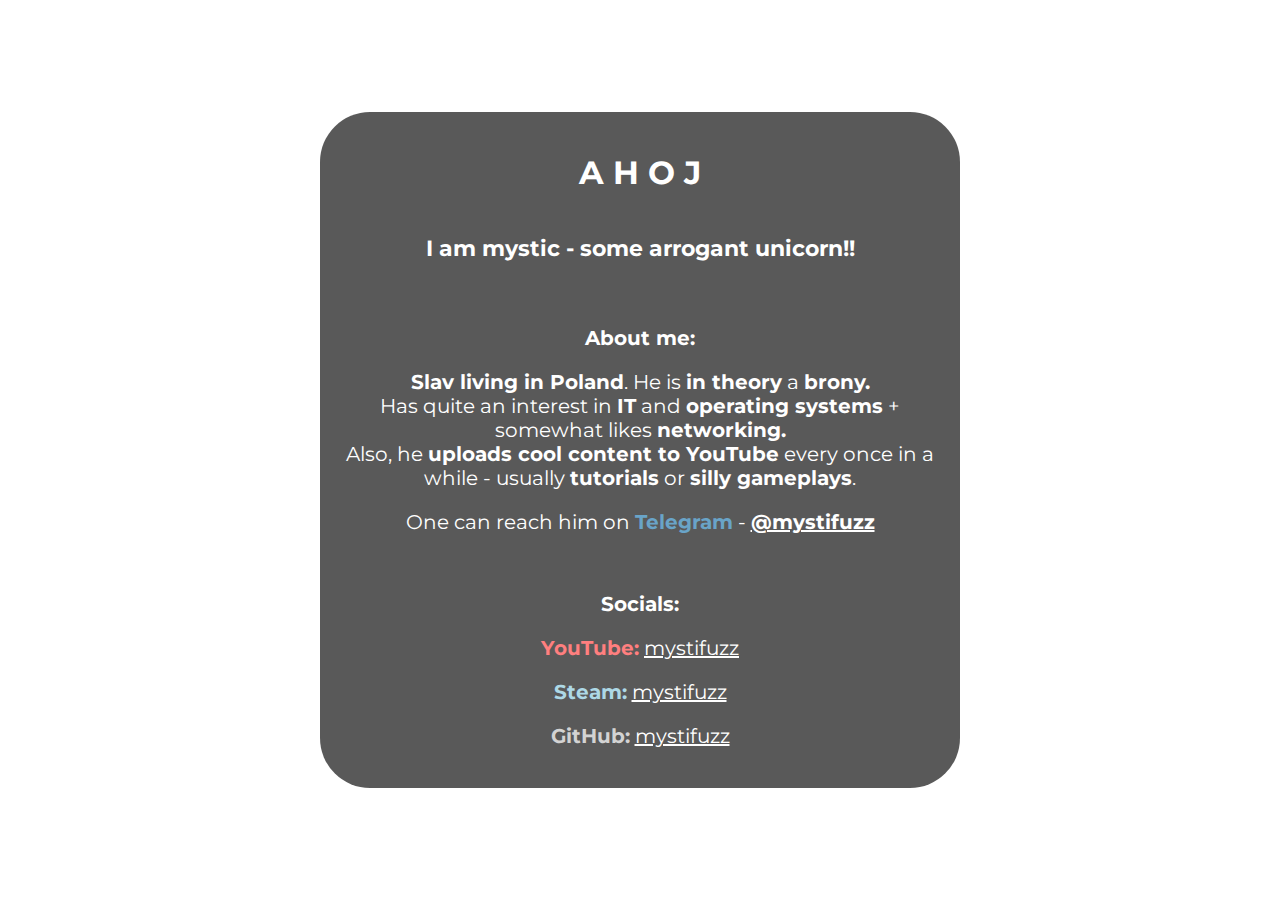
==== index.html @ 50a66535 "tekst tlo link" ====
<html>
<!DOCTYPE html>
<head>
    <meta charset="UTF-8">
    <meta name="viewport" content="width=device-width, initial-scale=1.0">
    <title>mystifuzz agenda</title>
    <link rel="stylesheet" href="style-desktop.css" id="desktop-style">
    <link rel="stylesheet" href="style-mobile.css" id="mobile-style" disabled>
    <link href="https://fonts.googleapis.com/css2?family=Montserrat&display=swap" rel="stylesheet">
</head>
<body>
    <script src="mobile.js"></script>
<div class="pudlo">
    <center><h1>A H O J</h1>
        <div id="text-container" class="text-container">
            <p id="animated-text">I am mystic - some arrogant unicorn!!</p>
        </div>
        <br>
        <p class="opis"><b>About me:</b></p>
	<p class="opis"><b>Slav living in Poland</b>. He is <b>in theory</b> a <b>brony.</b><br>Has quite an interest in <b>IT</b> and <b>operating systems</b> + somewhat likes <b>networking.</b><br>Also, he <b>uploads cool content to YouTube</b> every once in a while - usually <b>tutorials</b> or <b>silly gameplays</b>.</p>
        <p class="opis">One can reach him on <b><span style="color: #69a4c8;">Telegram</span></b> - <b><a href="https://t.me/mystifuzz" target="_blank">@mystifuzz</a></b></p>
        <br>
        <p class="opis"><b>Socials:</b></p>
        <p class="opis" style="color: #FF7F7F"><b>YouTube:</b> <a href="https://www.youtube.com/channel/UCefbxGk_YzdUBvA6-lx_kAQ" target="_blank">mystifuzz</a>
        <p class="opis" style="color: #ADD8E6"><b>Steam:</b> <a href="https://steamcommunity.com/id/mystifuzz" target="_blank">mystifuzz</a>
        <p class="opis" style="color: lightgray"><b>GitHub:</b> <a href="https://github.com/mystifuzz" target="_blank">mystifuzz</a>
    </center>
</div>
    <script src="tekst.js"></script>
</body>
</html>
---- style-desktop.css ----
body {
  background-image: url("background/index.jpg");
  background-size: cover;
  background-repeat: no-repeat;
  margin: 0px;
  display: flex;
  justify-content: center;
  align-items: center;
  height: 100vh;
}

.pudlo {
  background-color: rgba(0, 0, 0, 0.65);
  padding: 20px;
  border-radius: 50px;
  margin: 50px auto;
  max-width: 600px;
  min-height: 630px;
  overflow: hidden;
  text-align: center;
  position: absolute;
}

h1 {
  color: white;
  font-size: 32px;
  font-family: Montserrat, sans-serif;
}

p {
  color: white;
  font-size: 22px;
  font-family: Montserrat, sans-serif;
  opacity: 0;
  transition: opacity 1.5s ease-in-out;
  font-weight: bold
}

a {
  color: white;
  text-decoration: underline;
}

.opis {
  opacity: 1;
  font-size: 20px;
  font-family: Montserrat, sans-serif;
  font-weight: normal

}

.text-container {
  height: 75px;
  overflow: hidden;
}
---- style-mobile.css ----
body {
  background-image: url("background/index.jpg");
  background-size: cover;
  background-repeat: no-repeat;
  margin: 0px;
}

.pudlo {
  background-color: rgba(0, 0, 0, 0.65);
  padding: 20px;
  border-radius: 50px;
  margin: 50px auto;
  max-width: 600px;
  min-height: 630px;
  overflow: hidden;
}

h1 {
  color: white;
  font-size: 32px;
  font-family: Montserrat, sans-serif;
}

p {
  color: white;
  font-size: 22px;
  font-family: Montserrat, sans-serif;
  opacity: 0;
  transition: opacity 1.5s ease-in-out;
  font-weight: bold
}

a {
  color: white;
  text-decoration: underline;
}

.opis {
  opacity: 1;
  font-size: 20px;
  font-family: Montserrat, sans-serif;
  font-weight: normal

}

.text-container {
  height: 75px;
  overflow: hidden;
}
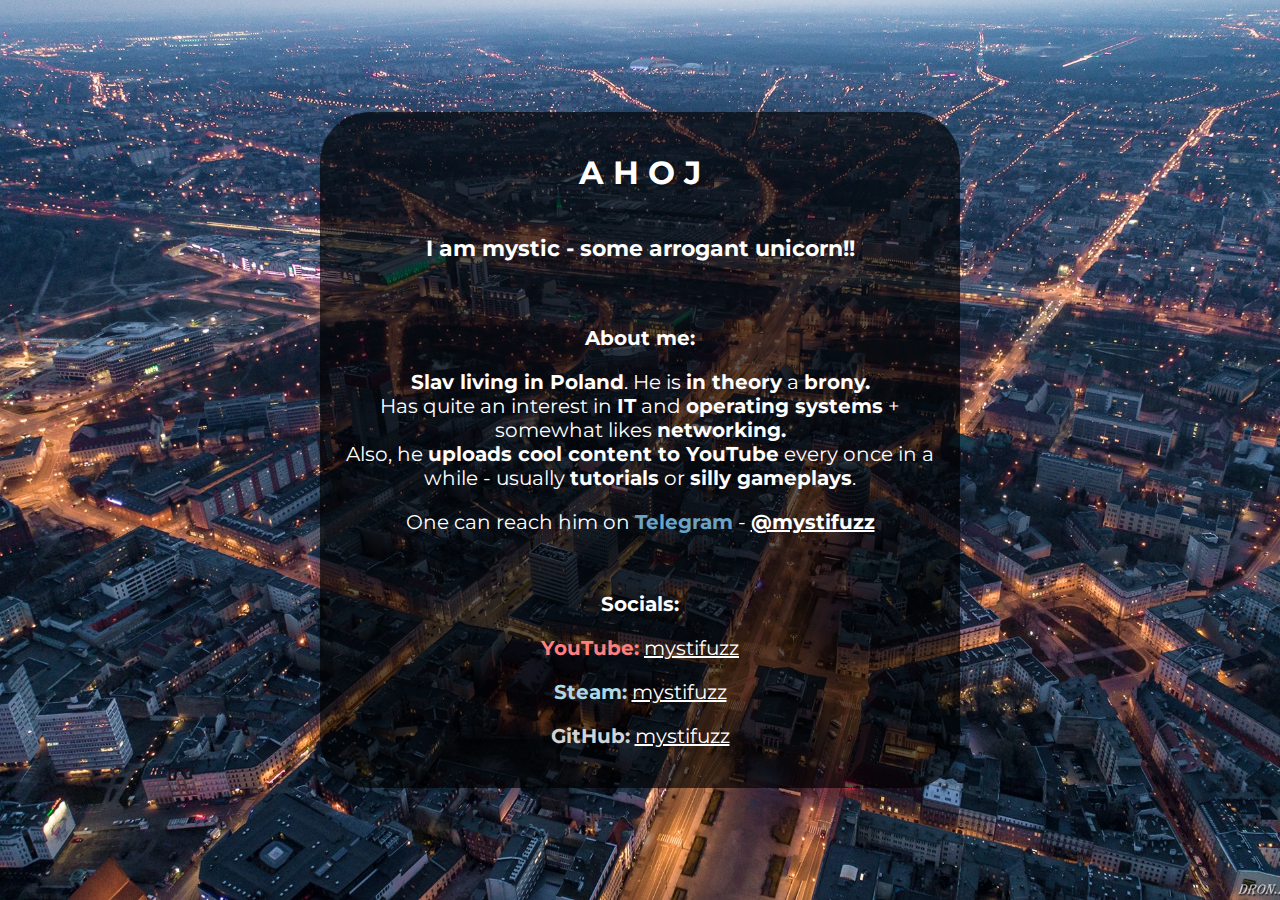
==== commit fe118c8b: "loteria ;)" ====
--- a/index.html
+++ b/index.html
@@ -9,6 +9,7 @@
     <link href="https://fonts.googleapis.com/css2?family=Montserrat&display=swap" rel="stylesheet">
 </head>
 <body>
+    <script src="lotto.js"></script>
     <script src="mobile.js"></script>
 <div class="pudlo">
     <center><h1>A H O J</h1>
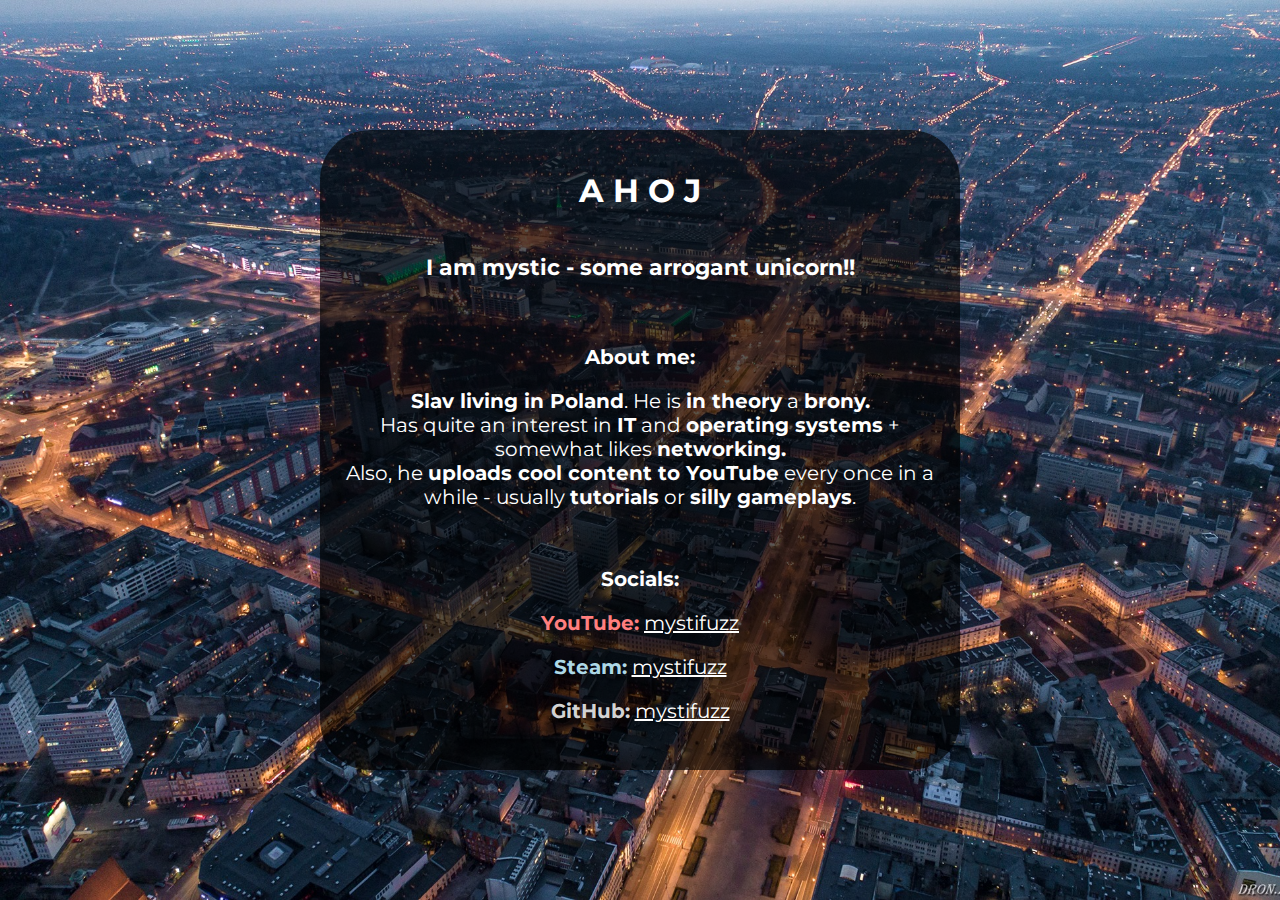
==== commit 103ee730: "No Telegram" ====
--- a/index.html
+++ b/index.html
@@ -18,8 +18,7 @@
         </div>
         <br>
         <p class="opis"><b>About me:</b></p>
-	<p class="opis"><b>Slav living in Poland</b>. He is <b>in theory</b> a <b>brony.</b><br>Has quite an interest in <b>IT</b> and <b>operating systems</b> + somewhat likes <b>networking.</b><br>Also, he <b>uploads cool content to YouTube</b> every once in a while - usually <b>tutorials</b> or <b>silly gameplays</b>.</p>
-        <p class="opis">One can reach him on <b><span style="color: #69a4c8;">Telegram</span></b> - <b><a href="https://t.me/mystifuzz" target="_blank">@mystifuzz</a></b></p>
+	<p class="opis"><b>Slav living in Poland</b>. He is <b>in theory</b> a <b>brony.</b><br>Has quite an interest in <b>IT</b> and <b>operating systems</b> + somewhat likes <b>networking.</b><br>Also, he <b>uploads cool content to YouTube</b> every once in a while - usually <b>tutorials</b> or <b>silly gameplays</b>.</p> 
         <br>
         <p class="opis"><b>Socials:</b></p>
         <p class="opis" style="color: #FF7F7F"><b>YouTube:</b> <a href="https://www.youtube.com/channel/UCefbxGk_YzdUBvA6-lx_kAQ" target="_blank">mystifuzz</a>
--- a/style-desktop.css
+++ b/style-desktop.css
@@ -15,7 +15,7 @@
   border-radius: 50px;
   margin: 50px auto;
   max-width: 600px;
-  min-height: 630px;
+  min-height: 600px;
   overflow: hidden;
   text-align: center;
   position: absolute;
--- a/style-mobile.css
+++ b/style-mobile.css
@@ -11,7 +11,7 @@
   border-radius: 50px;
   margin: 50px auto;
   max-width: 600px;
-  min-height: 630px;
+  min-height: 600px;
   overflow: hidden;
 }
 
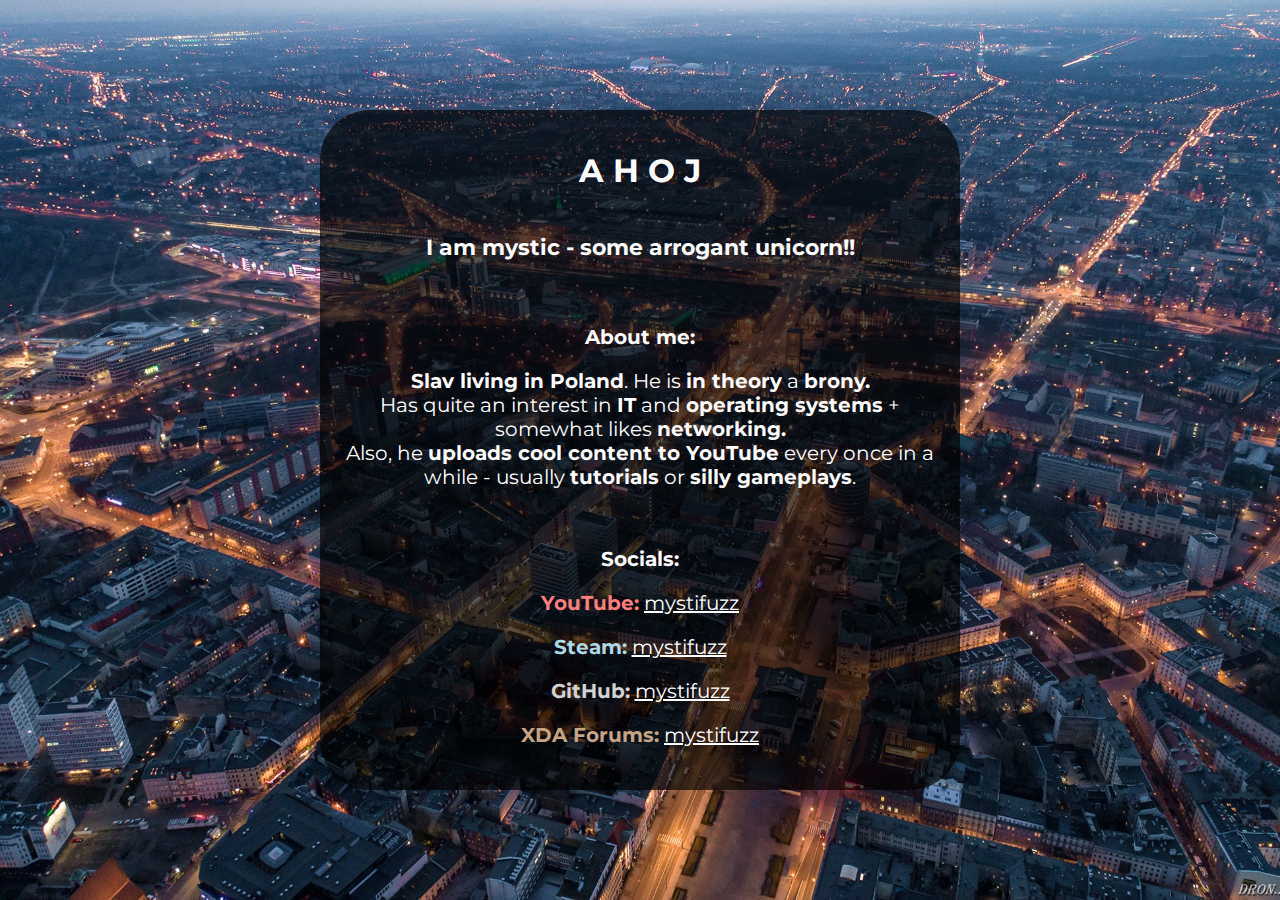
==== commit e498cc00: "nowy odnosnik - XDA" ====
--- a/index.html
+++ b/index.html
@@ -24,6 +24,7 @@
         <p class="opis" style="color: #FF7F7F"><b>YouTube:</b> <a href="https://www.youtube.com/channel/UCefbxGk_YzdUBvA6-lx_kAQ" target="_blank">mystifuzz</a>
         <p class="opis" style="color: #ADD8E6"><b>Steam:</b> <a href="https://steamcommunity.com/id/mystifuzz" target="_blank">mystifuzz</a>
         <p class="opis" style="color: lightgray"><b>GitHub:</b> <a href="https://github.com/mystifuzz" target="_blank">mystifuzz</a>
+	<p class="opis" style="color: #C4A484"><b>XDA Forums:</b> <a href="https://xdaforums.com/m/mystifuzz.11814803" target="_blank">mystifuzz</a>
     </center>
 </div>
     <script src="tekst.js"></script>
--- a/style-desktop.css
+++ b/style-desktop.css
@@ -15,7 +15,7 @@
   border-radius: 50px;
   margin: 50px auto;
   max-width: 600px;
-  min-height: 600px;
+  min-height: 640px;
   overflow: hidden;
   text-align: center;
   position: absolute;
--- a/style-mobile.css
+++ b/style-mobile.css
@@ -11,7 +11,7 @@
   border-radius: 50px;
   margin: 50px auto;
   max-width: 600px;
-  min-height: 600px;
+  min-height: 640px;
   overflow: hidden;
 }
 
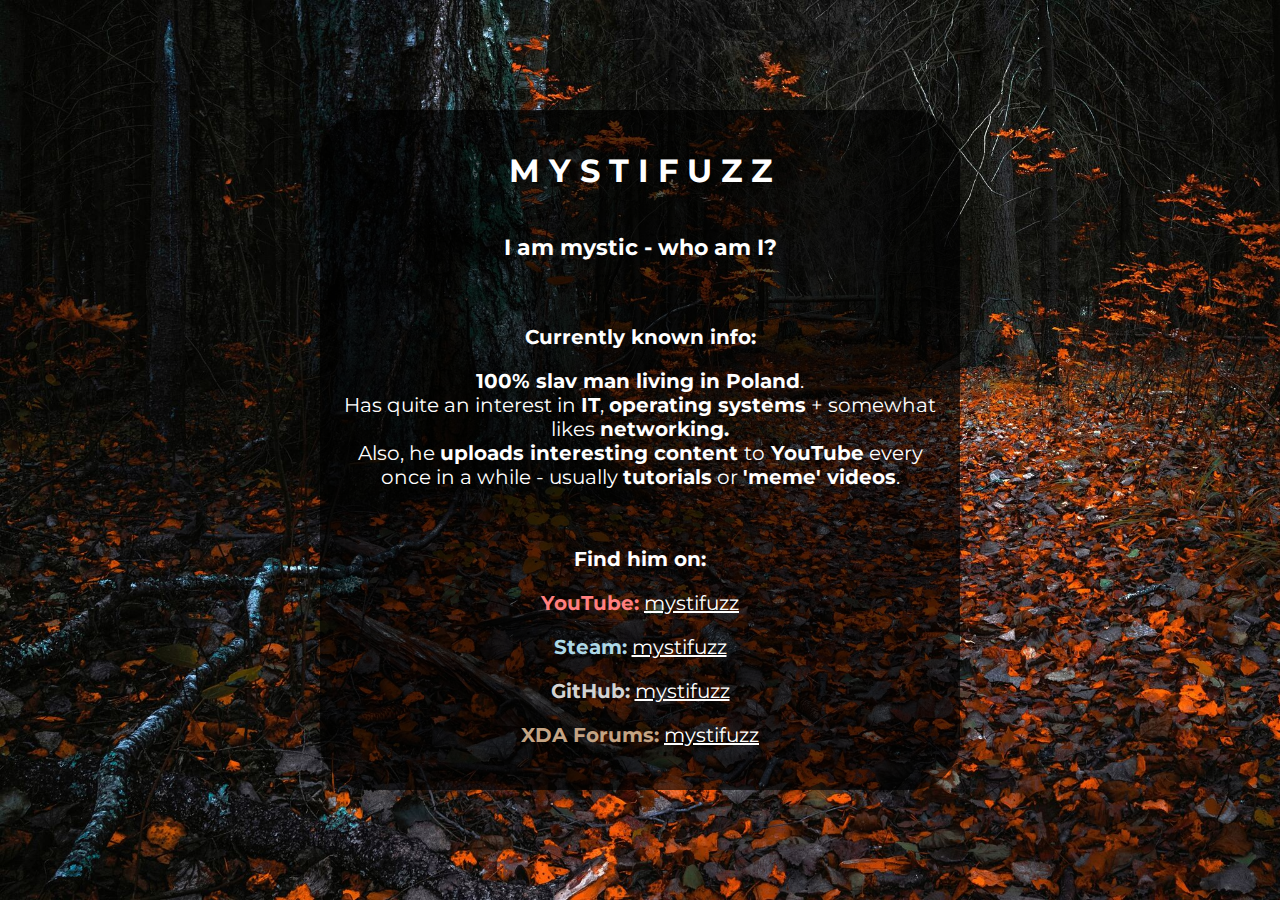
==== commit 698d6bf9: "Listopadowe odswiezenie" ====
--- a/index.html
+++ b/index.html
@@ -12,15 +12,15 @@
     <script src="lotto.js"></script>
     <script src="mobile.js"></script>
 <div class="pudlo">
-    <center><h1>A H O J</h1>
+    <center><h1>M Y S T I F U Z Z</h1>
         <div id="text-container" class="text-container">
             <p id="animated-text">I am mystic - some arrogant unicorn!!</p>
         </div>
         <br>
-        <p class="opis"><b>About me:</b></p>
-	<p class="opis"><b>Slav living in Poland</b>. He is <b>in theory</b> a <b>brony.</b><br>Has quite an interest in <b>IT</b> and <b>operating systems</b> + somewhat likes <b>networking.</b><br>Also, he <b>uploads cool content to YouTube</b> every once in a while - usually <b>tutorials</b> or <b>silly gameplays</b>.</p> 
+        <p class="opis"><b>Currently known info:</b></p>
+	<p class="opis"><b>100% slav man living in Poland</b>.<br>Has quite an interest in <b>IT</b>, <b>operating systems</b> + somewhat likes <b>networking.</b><br>Also, he <b>uploads interesting content </b>to<b> YouTube</b> every once in a while - usually <b>tutorials</b> or <b>'meme' videos</b>.</p>
         <br>
-        <p class="opis"><b>Socials:</b></p>
+        <p class="opis"><b>Find him on:</b></p>
         <p class="opis" style="color: #FF7F7F"><b>YouTube:</b> <a href="https://www.youtube.com/channel/UCefbxGk_YzdUBvA6-lx_kAQ" target="_blank">mystifuzz</a>
         <p class="opis" style="color: #ADD8E6"><b>Steam:</b> <a href="https://steamcommunity.com/id/mystifuzz" target="_blank">mystifuzz</a>
         <p class="opis" style="color: lightgray"><b>GitHub:</b> <a href="https://github.com/mystifuzz" target="_blank">mystifuzz</a>
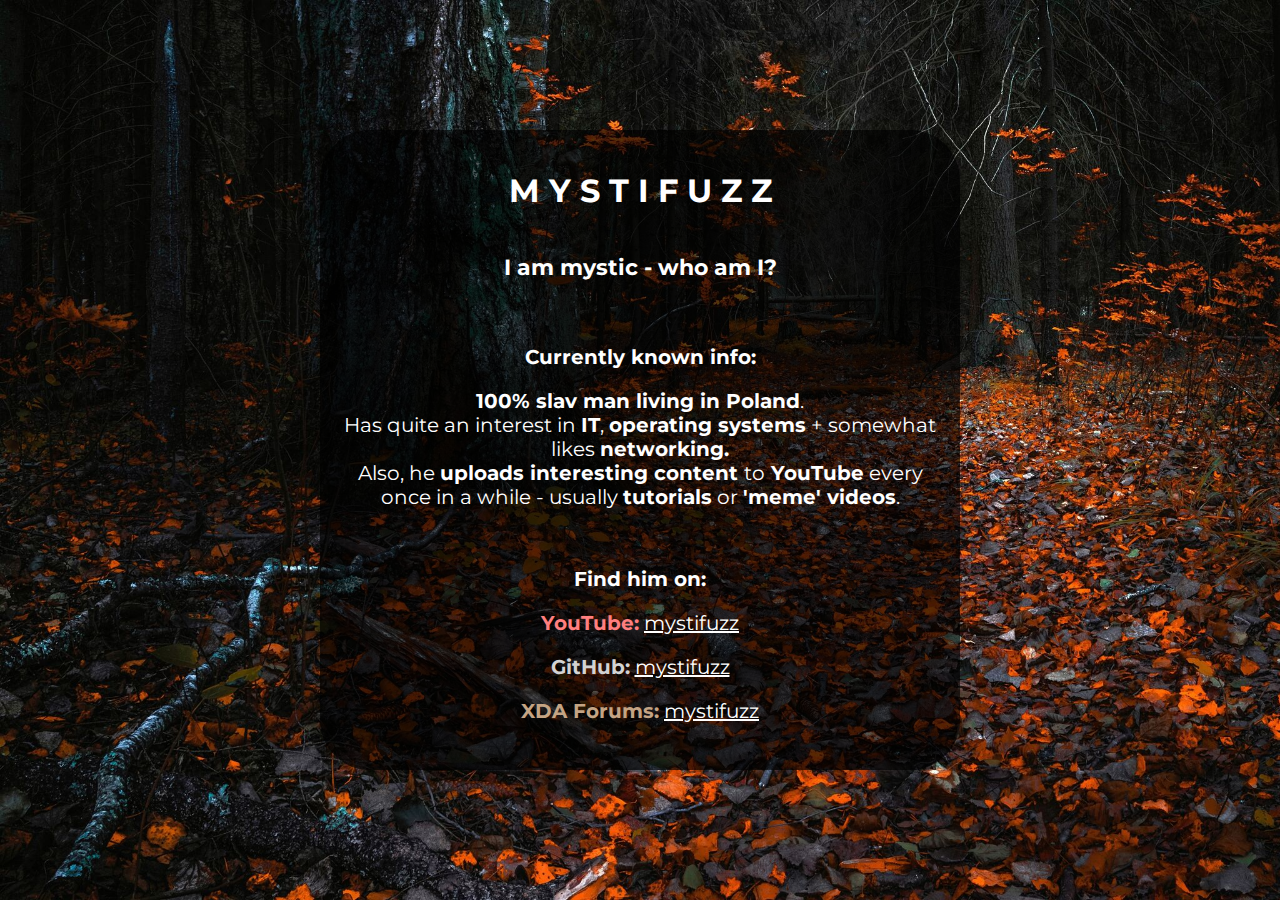
==== commit b8d66832: "nie ma steam" ====
--- a/index.html
+++ b/index.html
@@ -9,7 +9,6 @@
     <link href="https://fonts.googleapis.com/css2?family=Montserrat&display=swap" rel="stylesheet">
 </head>
 <body>
-    <script src="lotto.js"></script>
     <script src="mobile.js"></script>
 <div class="pudlo">
     <center><h1>M Y S T I F U Z Z</h1>
@@ -22,7 +21,6 @@
         <br>
         <p class="opis"><b>Find him on:</b></p>
         <p class="opis" style="color: #FF7F7F"><b>YouTube:</b> <a href="https://www.youtube.com/channel/UCefbxGk_YzdUBvA6-lx_kAQ" target="_blank">mystifuzz</a>
-        <p class="opis" style="color: #ADD8E6"><b>Steam:</b> <a href="https://steamcommunity.com/id/mystifuzz" target="_blank">mystifuzz</a>
         <p class="opis" style="color: lightgray"><b>GitHub:</b> <a href="https://github.com/mystifuzz" target="_blank">mystifuzz</a>
 	<p class="opis" style="color: #C4A484"><b>XDA Forums:</b> <a href="https://xdaforums.com/m/mystifuzz.11814803" target="_blank">mystifuzz</a>
     </center>
--- a/style-desktop.css
+++ b/style-desktop.css
@@ -15,7 +15,7 @@
   border-radius: 50px;
   margin: 50px auto;
   max-width: 600px;
-  min-height: 640px;
+  min-height: 600px;
   overflow: hidden;
   text-align: center;
   position: absolute;
--- a/style-mobile.css
+++ b/style-mobile.css
@@ -11,7 +11,7 @@
   border-radius: 50px;
   margin: 50px auto;
   max-width: 600px;
-  min-height: 640px;
+  min-height: 600px;
   overflow: hidden;
 }
 
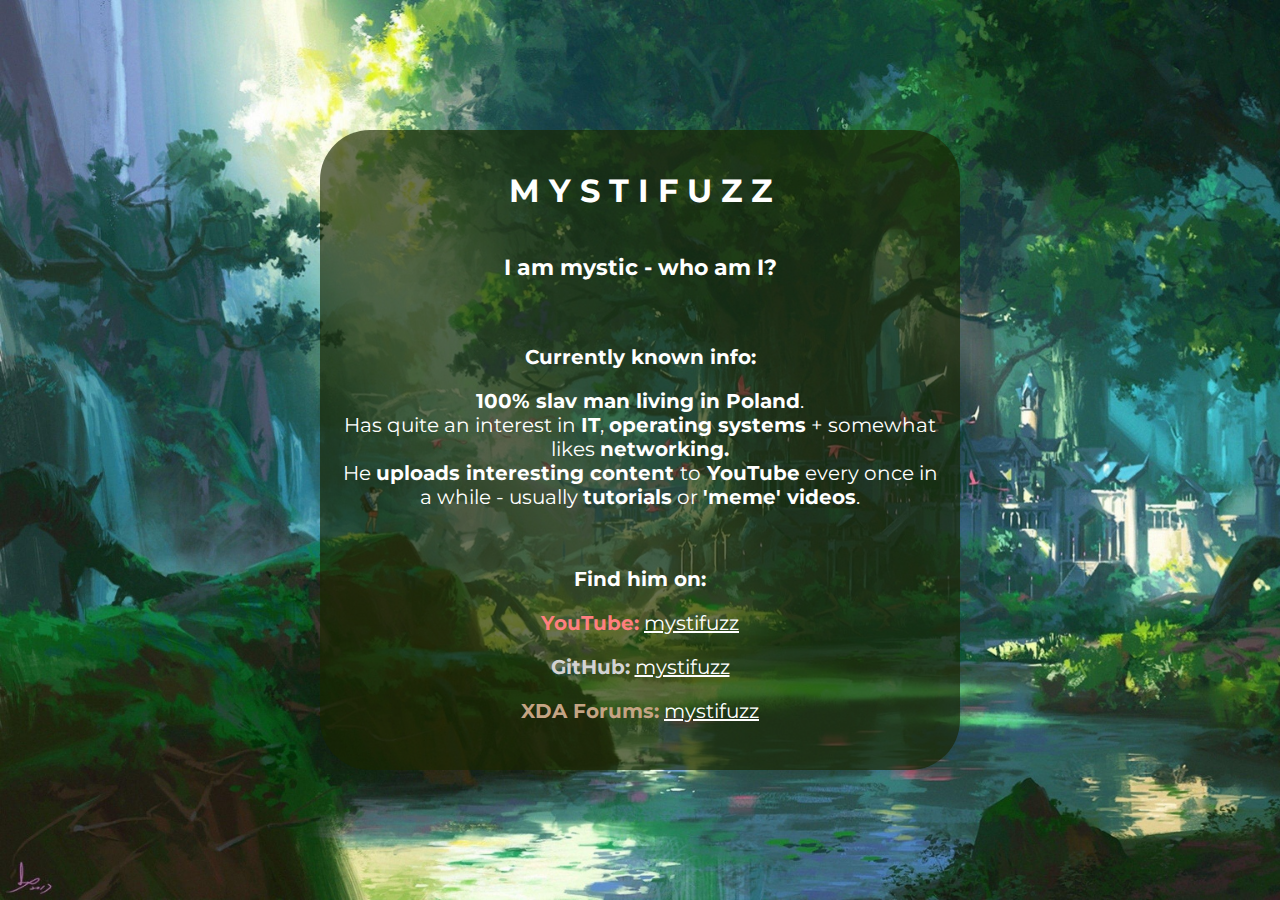
==== commit f1b45fe0: "limonka i drobna zmiana opisu" ====
--- a/index.html
+++ b/index.html
@@ -17,7 +17,7 @@
         </div>
         <br>
         <p class="opis"><b>Currently known info:</b></p>
-	<p class="opis"><b>100% slav man living in Poland</b>.<br>Has quite an interest in <b>IT</b>, <b>operating systems</b> + somewhat likes <b>networking.</b><br>Also, he <b>uploads interesting content </b>to<b> YouTube</b> every once in a while - usually <b>tutorials</b> or <b>'meme' videos</b>.</p>
+	<p class="opis"><b>100% slav man living in Poland</b>.<br>Has quite an interest in <b>IT</b>, <b>operating systems</b> + somewhat likes <b>networking.</b><br>He <b>uploads interesting content </b>to<b> YouTube</b> every once in a while - usually <b>tutorials</b> or <b>'meme' videos</b>.</p>
         <br>
         <p class="opis"><b>Find him on:</b></p>
         <p class="opis" style="color: #FF7F7F"><b>YouTube:</b> <a href="https://www.youtube.com/channel/UCefbxGk_YzdUBvA6-lx_kAQ" target="_blank">mystifuzz</a>
--- a/style-desktop.css
+++ b/style-desktop.css
@@ -10,7 +10,7 @@
 }
 
 .pudlo {
-  background-color: rgba(0, 0, 0, 0.65);
+  background-color: rgba(25, 37, 0, 0.65);
   padding: 20px;
   border-radius: 50px;
   margin: 50px auto;
--- a/style-mobile.css
+++ b/style-mobile.css
@@ -6,7 +6,7 @@
 }
 
 .pudlo {
-  background-color: rgba(0, 0, 0, 0.65);
+  background-color: rgba(25, 37, 0, 0.65);
   padding: 20px;
   border-radius: 50px;
   margin: 50px auto;
